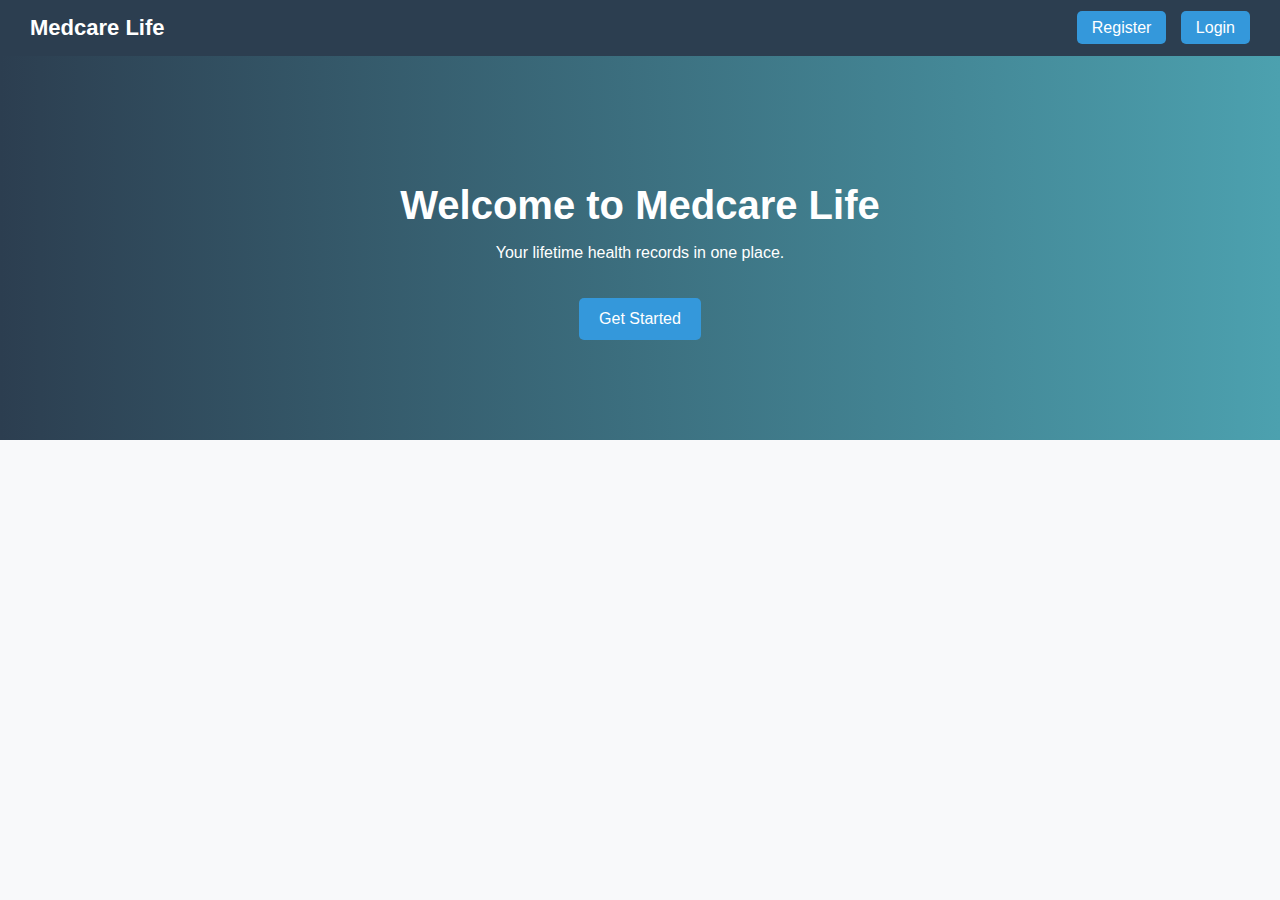
==== index.html @ e0a1edf1 "first commit" ====
<!DOCTYPE html>
<html lang="en">
<head>
    <meta charset="UTF-8">
    <meta name="viewport" content="width=device-width, initial-scale=1.0">
    <title>Medcare Life</title>
    <link rel="stylesheet" href="Style/style.css">
</head>
<body>
    <header>
        <div class="navbar">
            <div class="logo">Medcare Life</div>
            <nav>
                <a href="register.html" class="nav-btn">Register</a>
                <a href="login.html" class="nav-btn">Login</a>
            </nav>
        </div>
    </header>

    <section class="hero">
        <h1>Welcome to Medcare Life</h1>
        <p>Your lifetime health records in one place.</p>
        <a href="register.html" class="cta-btn">Get Started</a>
    </section>
</body>
</html>
---- Style/style.css ----
/* General Styles */
body {
    font-family: 'Poppins', sans-serif;
    margin: 0;
    padding: 0;
    background-color: #f8f9fa;
    color: #333;
}

/* Navbar */
.navbar {
    display: flex;
    justify-content: space-between;
    align-items: center;
    background: #2c3e50;
    padding: 15px 30px;
}

.logo {
    font-size: 22px;
    color: white;
    font-weight: bold;
}

.nav-btn {
    text-decoration: none;
    color: white;
    padding: 8px 15px;
    margin-left: 10px;
    background: #3498db;
    border-radius: 5px;
    transition: 0.3s;
}

.nav-btn:hover {
    background: #2980b9;
}

/* Hero Section */
.hero {
    text-align: center;
    padding: 100px 20px;
    background: linear-gradient(to right, #2c3e50, #4ca1af);
    color: white;
}

.hero h1 {
    font-size: 40px;
    margin-bottom: 10px;
}

.cta-btn {
    display: inline-block;
    text-decoration: none;
    background: #3498db;
    color: white;
    padding: 12px 20px;
    border-radius: 5px;
    margin-top: 20px;
    transition: 0.3s;
}

.cta-btn:hover {
    background: #2980b9;
}

/* Form Container */
.form-container {
    max-width: 400px;
    margin: 50px auto;
    padding: 30px;
    background: white;
    box-shadow: 0px 4px 10px rgba(0, 0, 0, 0.1);
    border-radius: 10px;
}

h2 {
    text-align: center;
}

input {
    width: 100%;
    padding: 12px;
    margin: 10px 0;
    border: 1px solid #ccc;
    border-radius: 5px;
}

.form-btn {
    width: 100%;
    padding: 12px;
    background: #3498db;
    border: none;
    color: white;
    font-size: 16px;
    border-radius: 5px;
    cursor: pointer;
    transition: 0.3s;
}

.form-btn:hover {
    background: #2980b9;
}

p {
    text-align: center;
}

p a {
    color: #3498db;
    text-decoration: none;
}

p a:hover {
    text-decoration: underline;
}
/* Dashboard Styles */
.dashboard {
    padding: 20px;
    text-align: center;
}

.dashboard h2 {
    margin-bottom: 20px;
}

.dashboard-cards {
    display: flex;
    justify-content: center;
    gap: 20px;
}

.card {
    width: 300px;
    padding: 20px;
    background: white;
    box-shadow: 0px 4px 10px rgba(0, 0, 0, 0.1);
    border-radius: 10px;
}

.card input, .card textarea {
    width: 100%;
    padding: 10px;
    margin: 10px 0;
    border: 1px solid #ccc;
}

.card table {
    width: 100%;
    border-collapse: collapse;
}

.card table, th, td {
    border: 1px solid #ccc;
    padding: 8px;
}


/* doctore css */
/* .dashboard {
    padding: 20px;
    text-align: center;
}

.dashboard h2 {
    margin-bottom: 20px;
}

.dashboard-section {
    width: 60%;
    margin: 20px auto;
    padding: 20px;
    background: white;
    box-shadow: 0px 4px 10px rgba(0, 0, 0, 0.1);
    border-radius: 10px;
}

.dashboard-section input, .dashboard-section textarea {
    width: 100%;
    padding: 10px;
    margin: 10px 0;
    border: 1px solid #ccc;
}

.dashboard-section table {
    width: 100%;
    border-collapse: collapse;
}

.dashboard-section table, th, td {
    border: 1px solid #ccc;
    padding: 8px;
}

.form-btn {
    background-color: #007BFF;
    color: white;
    border: none;
    padding: 10px 15px;
    cursor: pointer;
}

.form-btn:hover {
    background-color: #0056b3;
} */

/* menu */
.nav-links {
    list-style: none;
    display: none;
    position: absolute;
    top: 50px;
    right: 20px;
    background: #333;
    padding: 10px;
    border-radius: 5px;
}

.nav-links.show {
    display: block;
}

.nav-links li {
    padding: 10px;
}

.nav-links a {
    text-decoration: none;
    color: white;
}
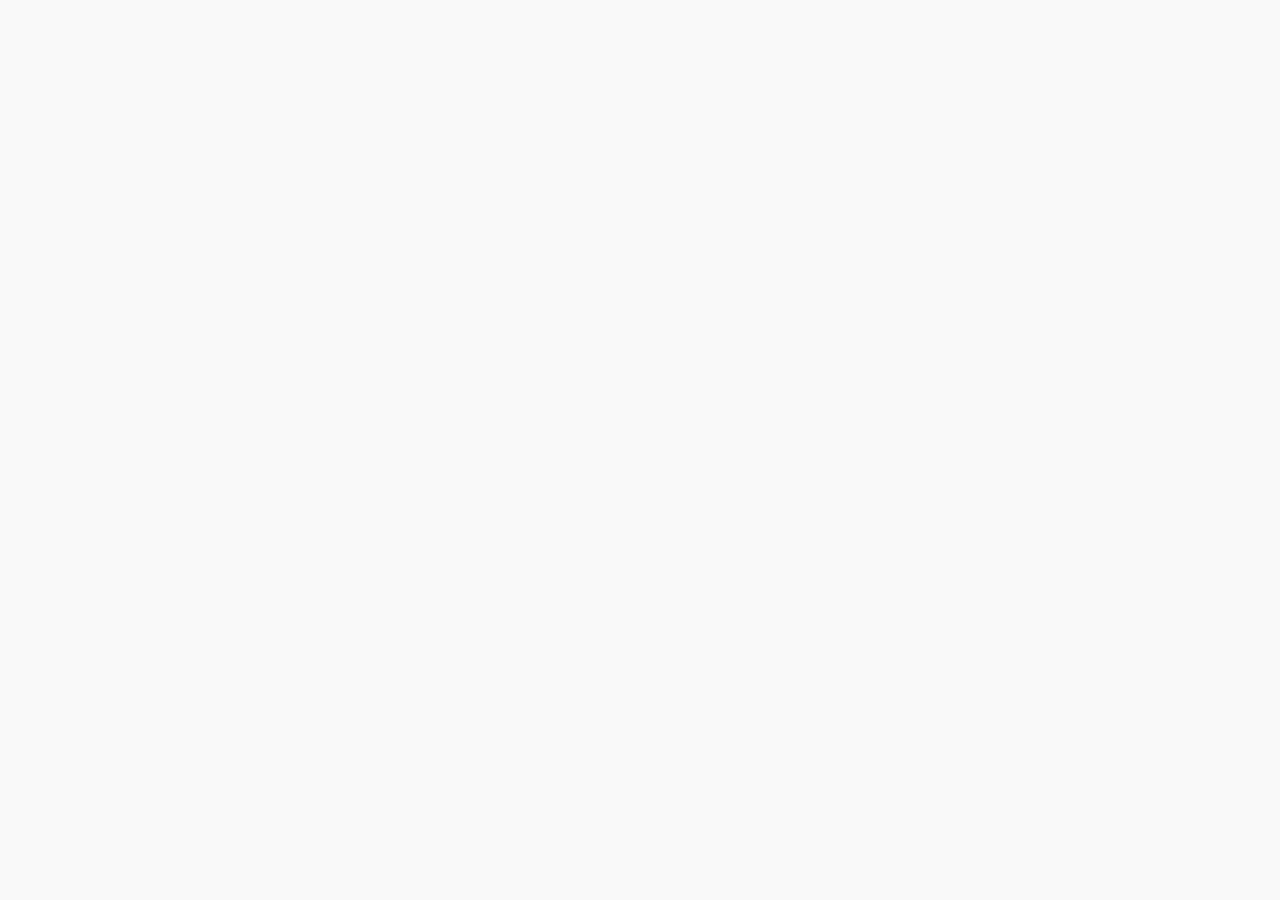
==== commit de3da87f: "update scene" ====
--- a/index.html
+++ b/index.html
@@ -18,9 +18,12 @@
     </header>
 
     <section class="hero">
-        <h1>Welcome to Medcare Life</h1>
-        <p>Your lifetime health records in one place.</p>
+        <h1 class="animated-text">Welcome to Medcare Life</h1>
+        <p class="typing-text">Your lifetime health records in one place.</p>
         <a href="register.html" class="cta-btn">Get Started</a>
     </section>
+
+
+    </script>
 </body>
 </html>
--- a/Style/style.css
+++ b/Style/style.css
@@ -227,4 +227,51 @@
 .nav-links a {
     text-decoration: none;
     color: white;
-}+}
+
+
+/* Apply to the whole page */
+body {
+    opacity: 0;
+    animation: fadeIn 0.5s ease-in-out forwards;
+}
+
+/* Fade-in animation */
+@keyframes fadeIn {
+    from {
+        opacity: 0;
+        transform: translateY(10px);
+    }
+    to {
+        opacity: 1;
+        transform: translateY(0);
+    }
+}
+
+/* Smooth transition when navigating */
+a {
+    transition: opacity 0.2s ease-in-out;
+}
+
+a:hover {
+    opacity: 0.7;
+}
+
+.animated-text {
+    opacity: 0;
+    transform: translateY(20px);
+    animation: fadeInText 1s ease-in-out forwards;
+}
+
+@keyframes fadeInText {
+    from {
+        opacity: 0;
+        transform: translateY(20px);
+    }
+    to {
+        opacity: 1;
+        transform: translateY(0);
+    }
+}
+
+
